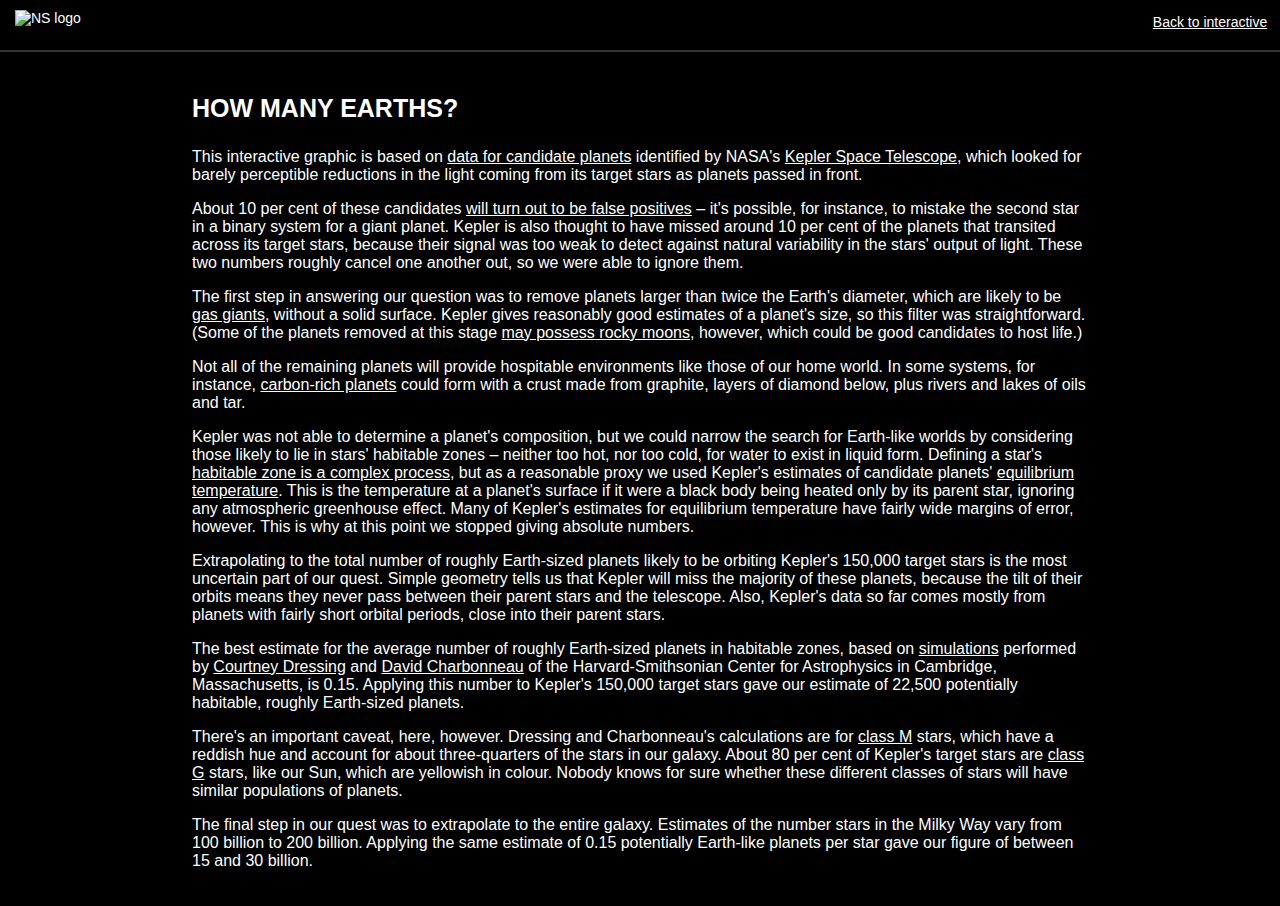
==== about.html @ 42a25c4e "added about page, picture credit" ====
<!DOCTYPE html>
<html>
<head>

    <meta http-equiv="Content-Type" content="text/html; charset=utf-8" />
    <link href="css/exoplanets_about.css" rel="stylesheet" type="text/css" />
    <link rel="icon" type="image/vnd.microsoft.icon" href="favicon.ico" />
    
    <script src="http://d3js.org/d3.v3.min.js"></script>
	<script src="js/jquery-1.10.2.min.js"></script>

    <title>How Many Earths? | New Scientist </title>

</head>

<body>
    
    <div id="header">

        <a href="http://www.newscientist.com/" target="_blank"><img src="img/NSlogo.png" alt="NS logo"/></a>

        <p id="back"><a href="index.html" target="_parent">Back to interactive</a></p>

    </div>
    
    <div id="about">
    
    	<h3>HOW MANY EARTHS?</h3>

		<p>This interactive graphic is based on <a href="http://exoplanetarchive.ipac.caltech.edu/cgi-bin/ExoTables/nph-exotbls?dataset=cumulative" target= "_blank">data for candidate planets</a> identified by NASA's <a href="http://kepler.nasa.gov/" target= "_blank">Kepler Space Telescope</a>, which looked for barely perceptible reductions in the light coming from its target stars as planets passed in front.</p>

		<p>About 10 per cent of these candidates <a href="http://arxiv.org/abs/1301.0842" target= "_blank">will turn out to be false positives</a> – it's possible, for instance, to mistake the second star in a binary system for a giant planet. Kepler is also thought to have missed around 10 per cent of the planets that transited across its target stars, because their signal was too weak to detect against natural variability in the stars' output of light. These two numbers roughly cancel one another out, so we were able to ignore them.</p>

		<p>The first step in answering our question was to remove planets larger than twice the Earth's diameter, which are likely to be <a href="http://en.wikipedia.org/wiki/Gas_giant" target= "_blank">gas giants</a>, without a solid surface. Kepler gives reasonably good estimates of a planet's size, so this filter was straightforward. (Some of the planets removed at this stage <a href="http://www.newscientist.com/article/mg21628864.700-exomoons-may-give-us-first-glimpse-of-habitable-worlds.html" target= "_blank">may possess rocky moons</a>, however, which could be good candidates to host life.) </p>

		<p>Not all of the remaining planets will provide hospitable environments like those of our home world. In some systems, for instance, <a href="http://www.newscientist.com/article/dn23477-astrophile-diamond-planets-get-even-more-precious.html" target= "_blank">carbon-rich planets</a> could form with a crust made from graphite, layers of diamond below, plus rivers and lakes of oils and tar.</p>

		<p>Kepler was not able to determine a planet's composition, but we could narrow the search for Earth-like worlds by considering those likely to lie in stars' habitable zones – neither too hot, nor too cold, for water to exist in liquid form. Defining a star's <a href="http://www.newscientist.com/article/mg21829202.100-goodbye-goldilocks-the-untimely-end-of-life-on-earth.html" target="_blank">habitable zone is a complex process</a>, but as a reasonable proxy we used Kepler's estimates of candidate planets' <a href="http://en.wikipedia.org/wiki/Equilibrium_temperature" target="_blank">equilibrium temperature</a>. This is the temperature at a planet's surface if it were a black body being heated only by its parent star, ignoring any atmospheric greenhouse effect. Many of Kepler's estimates for equilibrium temperature have fairly wide margins of error, however. This is why at this point we stopped giving absolute numbers.</p>

		<p>Extrapolating to the total number of roughly Earth-sized planets likely to be orbiting Kepler's 150,000 target stars is the most uncertain part of our quest. Simple geometry tells us that Kepler will miss the majority of these planets, because the tilt of their orbits means they never pass between their parent stars and the telescope. Also, Kepler's data so far comes mostly from planets with fairly short orbital periods, close into their parent stars. </p>

		<p>The best estimate for the average number of roughly Earth-sized planets in habitable zones, based on <a href="http://arxiv.org/abs/1302.1647" target="_blank"> simulations</a> performed by <a href="https://www.cfa.harvard.edu/~cdressing/" target="_blank">    Courtney Dressing</a>  and <a href="https://www.cfa.harvard.edu/~dcharbon/Site/Welcome.html" target="_blank">David Charbonneau</a> of the Harvard-Smithsonian Center for Astrophysics in Cambridge, Massachusetts, is 0.15. Applying this number to Kepler's 150,000 target stars gave our estimate of 22,500 potentially habitable, roughly Earth-sized planets. </p>

		<p>There's an important caveat, here, however. Dressing and Charbonneau's calculations are for <a href="http://en.wikipedia.org/wiki/Stellar_classification#Class_M" target="_blank">class M</a> stars, which have a reddish hue and account for about three-quarters of the stars in our galaxy. About 80 per cent of Kepler's target stars are <a href="http://en.wikipedia.org/wiki/Stellar_classification#Class_G" target="_blank">class G</a> stars, like our Sun, which are yellowish in colour. Nobody knows for sure whether these different classes of stars will have similar populations of planets. </p>

		<p>The final step in our quest was to extrapolate to the entire galaxy. Estimates of the number stars in the Milky Way vary from 100 billion to 200 billion. Applying the same estimate of 0.15 potentially Earth-like planets per star gave our figure of between 15 and 30 billion. </p>
   
    </div>
    
</body>

</html>
---- css/exoplanets_about.css ----
@charset "utf-8";

a:link, a:visited, a:hover, a:active {color:#fff;}

#back a {color:#ffffff;}

a img {border: none; }

h1 {font-size: 50px;}

h3 {font-size: 25px;
	line-height:110%}


body  {
    font-family: Arial, Helvetica, sans-serif;
    margin: 0px;
    padding: 0px;
    font-size: 14px;
    overflow-y: auto;
    overflow-x: hidden;
    background: #000;
    background-image:url('../img/starry_background_tile-able.jpg');
    background-repeat:no-repeat;  /*this is so that we don't have stars scrolling under adam's interactive*/
	background-size:100%;
}

#header {
    position: fixed;
    z-index:100;
    background: #000;
    color: #fff;
    height: 50px;
    width: 100%;
    top: 0px;
    border-bottom-width: 2px;
    border-bottom-color: rgba(255, 255, 255, 0.2);
    border-bottom-style: solid;
} 

#header img {
    width: 200px;
    position: absolute;
    top: 10px;
    left: 15px;
}

#header #back {
    position: absolute;
    right: 1%;
} 

#about {
	position:relative;
	top:50px;
	width:70%;
	margin:auto;
	font-size: 16px;
	padding:20px 10px;
	color: #fff;
    background-color:rgba(0,0,0,0.7);
	z-index: 90;
}
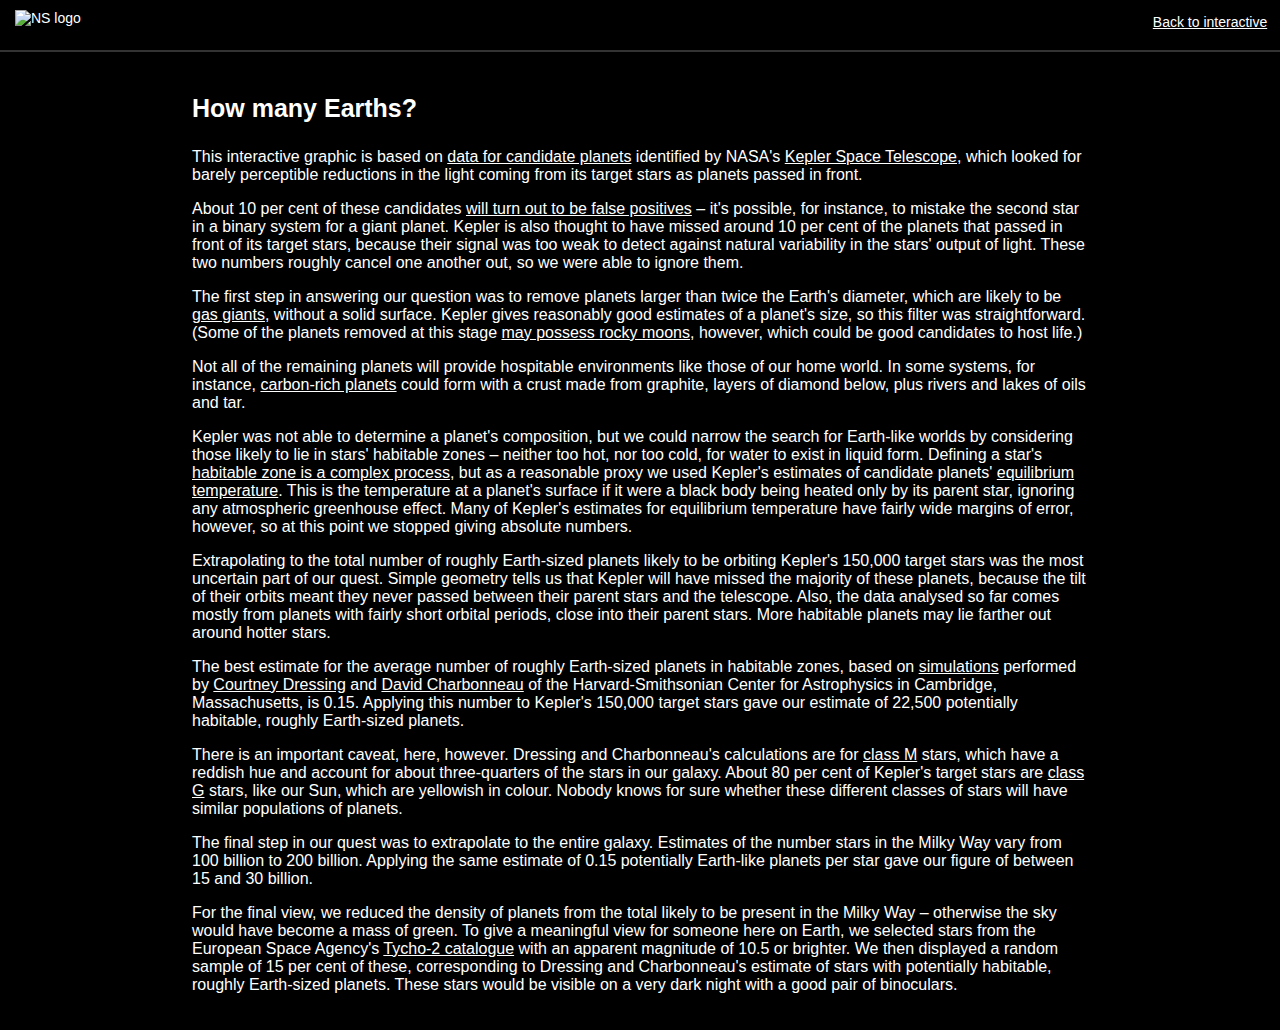
==== commit e2618ccf: "changes to text, new opening image" ====
--- a/about.html
+++ b/about.html
@@ -25,26 +25,27 @@
     
     <div id="about">
     
-    	<h3>HOW MANY EARTHS?</h3>
+    	<h3>How many Earths?</h3>
 
 		<p>This interactive graphic is based on <a href="http://exoplanetarchive.ipac.caltech.edu/cgi-bin/ExoTables/nph-exotbls?dataset=cumulative" target= "_blank">data for candidate planets</a> identified by NASA's <a href="http://kepler.nasa.gov/" target= "_blank">Kepler Space Telescope</a>, which looked for barely perceptible reductions in the light coming from its target stars as planets passed in front.</p>
 
-		<p>About 10 per cent of these candidates <a href="http://arxiv.org/abs/1301.0842" target= "_blank">will turn out to be false positives</a> – it's possible, for instance, to mistake the second star in a binary system for a giant planet. Kepler is also thought to have missed around 10 per cent of the planets that transited across its target stars, because their signal was too weak to detect against natural variability in the stars' output of light. These two numbers roughly cancel one another out, so we were able to ignore them.</p>
+		<p>About 10 per cent of these candidates <a href="http://arxiv.org/abs/1301.0842" target= "_blank">will turn out to be false positives</a> – it's possible, for instance, to mistake the second star in a binary system for a giant planet. Kepler is also thought to have missed around 10 per cent of the planets that passed in front of its target stars, because their signal was too weak to detect against natural variability in the stars' output of light. These two numbers roughly cancel one another out, so we were able to ignore them.</p>
 
 		<p>The first step in answering our question was to remove planets larger than twice the Earth's diameter, which are likely to be <a href="http://en.wikipedia.org/wiki/Gas_giant" target= "_blank">gas giants</a>, without a solid surface. Kepler gives reasonably good estimates of a planet's size, so this filter was straightforward. (Some of the planets removed at this stage <a href="http://www.newscientist.com/article/mg21628864.700-exomoons-may-give-us-first-glimpse-of-habitable-worlds.html" target= "_blank">may possess rocky moons</a>, however, which could be good candidates to host life.) </p>
 
 		<p>Not all of the remaining planets will provide hospitable environments like those of our home world. In some systems, for instance, <a href="http://www.newscientist.com/article/dn23477-astrophile-diamond-planets-get-even-more-precious.html" target= "_blank">carbon-rich planets</a> could form with a crust made from graphite, layers of diamond below, plus rivers and lakes of oils and tar.</p>
 
-		<p>Kepler was not able to determine a planet's composition, but we could narrow the search for Earth-like worlds by considering those likely to lie in stars' habitable zones – neither too hot, nor too cold, for water to exist in liquid form. Defining a star's <a href="http://www.newscientist.com/article/mg21829202.100-goodbye-goldilocks-the-untimely-end-of-life-on-earth.html" target="_blank">habitable zone is a complex process</a>, but as a reasonable proxy we used Kepler's estimates of candidate planets' <a href="http://en.wikipedia.org/wiki/Equilibrium_temperature" target="_blank">equilibrium temperature</a>. This is the temperature at a planet's surface if it were a black body being heated only by its parent star, ignoring any atmospheric greenhouse effect. Many of Kepler's estimates for equilibrium temperature have fairly wide margins of error, however. This is why at this point we stopped giving absolute numbers.</p>
+		<p>Kepler was not able to determine a planet's composition, but we could narrow the search for Earth-like worlds by considering those likely to lie in stars' habitable zones – neither too hot, nor too cold, for water to exist in liquid form. Defining a star's <a href="http://www.newscientist.com/article/mg21829202.100-goodbye-goldilocks-the-untimely-end-of-life-on-earth.html" target="_blank">habitable zone is a complex process</a>, but as a reasonable proxy we used Kepler's estimates of candidate planets' <a href="http://en.wikipedia.org/wiki/Equilibrium_temperature" target="_blank">equilibrium temperature</a>. This is the temperature at a planet's surface if it were a black body being heated only by its parent star, ignoring any atmospheric greenhouse effect. Many of Kepler's estimates for equilibrium temperature have fairly wide margins of error, however, so at this point we stopped giving absolute numbers.</p>
 
-		<p>Extrapolating to the total number of roughly Earth-sized planets likely to be orbiting Kepler's 150,000 target stars is the most uncertain part of our quest. Simple geometry tells us that Kepler will miss the majority of these planets, because the tilt of their orbits means they never pass between their parent stars and the telescope. Also, Kepler's data so far comes mostly from planets with fairly short orbital periods, close into their parent stars. </p>
+		<p>Extrapolating to the total number of roughly Earth-sized planets likely to be orbiting Kepler's 150,000 target stars was the most uncertain part of our quest. Simple geometry tells us that Kepler will have missed the majority of these planets, because the tilt of their orbits meant they never passed between their parent stars and the telescope. Also, the data analysed so far comes mostly from planets with fairly short orbital periods, close into their parent stars. More habitable planets may lie farther out around hotter stars.</p>
 
-		<p>The best estimate for the average number of roughly Earth-sized planets in habitable zones, based on <a href="http://arxiv.org/abs/1302.1647" target="_blank"> simulations</a> performed by <a href="https://www.cfa.harvard.edu/~cdressing/" target="_blank">    Courtney Dressing</a>  and <a href="https://www.cfa.harvard.edu/~dcharbon/Site/Welcome.html" target="_blank">David Charbonneau</a> of the Harvard-Smithsonian Center for Astrophysics in Cambridge, Massachusetts, is 0.15. Applying this number to Kepler's 150,000 target stars gave our estimate of 22,500 potentially habitable, roughly Earth-sized planets. </p>
+		<p>The best estimate for the average number of roughly Earth-sized planets in habitable zones, based on <a href="http://arxiv.org/abs/1302.1647" target="_blank"> simulations</a> performed by <a href="https://www.cfa.harvard.edu/~cdressing/" target="_blank">Courtney Dressing</a>  and <a href="https://www.cfa.harvard.edu/~dcharbon/Site/Welcome.html" target="_blank">David Charbonneau</a> of the Harvard-Smithsonian Center for Astrophysics in Cambridge, Massachusetts, is 0.15. Applying this number to Kepler's 150,000 target stars gave our estimate of 22,500 potentially habitable, roughly Earth-sized planets. </p>
 
-		<p>There's an important caveat, here, however. Dressing and Charbonneau's calculations are for <a href="http://en.wikipedia.org/wiki/Stellar_classification#Class_M" target="_blank">class M</a> stars, which have a reddish hue and account for about three-quarters of the stars in our galaxy. About 80 per cent of Kepler's target stars are <a href="http://en.wikipedia.org/wiki/Stellar_classification#Class_G" target="_blank">class G</a> stars, like our Sun, which are yellowish in colour. Nobody knows for sure whether these different classes of stars will have similar populations of planets. </p>
+		<p>There is an important caveat, here, however. Dressing and Charbonneau's calculations are for <a href="http://en.wikipedia.org/wiki/Stellar_classification#Class_M" target="_blank">class M</a> stars, which have a reddish hue and account for about three-quarters of the stars in our galaxy. About 80 per cent of Kepler's target stars are <a href="http://en.wikipedia.org/wiki/Stellar_classification#Class_G" target="_blank">class G</a> stars, like our Sun, which are yellowish in colour. Nobody knows for sure whether these different classes of stars will have similar populations of planets. </p>
 
 		<p>The final step in our quest was to extrapolate to the entire galaxy. Estimates of the number stars in the Milky Way vary from 100 billion to 200 billion. Applying the same estimate of 0.15 potentially Earth-like planets per star gave our figure of between 15 and 30 billion. </p>
-   
+		
+		<p>For the final view, we reduced the density of planets from the total likely to be present in the Milky Way – otherwise the sky would have become a mass of green. To give a meaningful view for someone here on Earth, we selected stars from the European Space Agency's <a href="http://www.rssd.esa.int/index.php?project=HIPPARCOS&page=tycho2" target="_blank">Tycho-2 catalogue</a> with an apparent magnitude of 10.5 or brighter. We then displayed a random sample of 15 per cent of these, corresponding to Dressing and Charbonneau's estimate of stars with potentially habitable, roughly Earth-sized planets. These stars would be visible on a very dark night with a good pair of binoculars.</p> 
     </div>
     
 </body>
